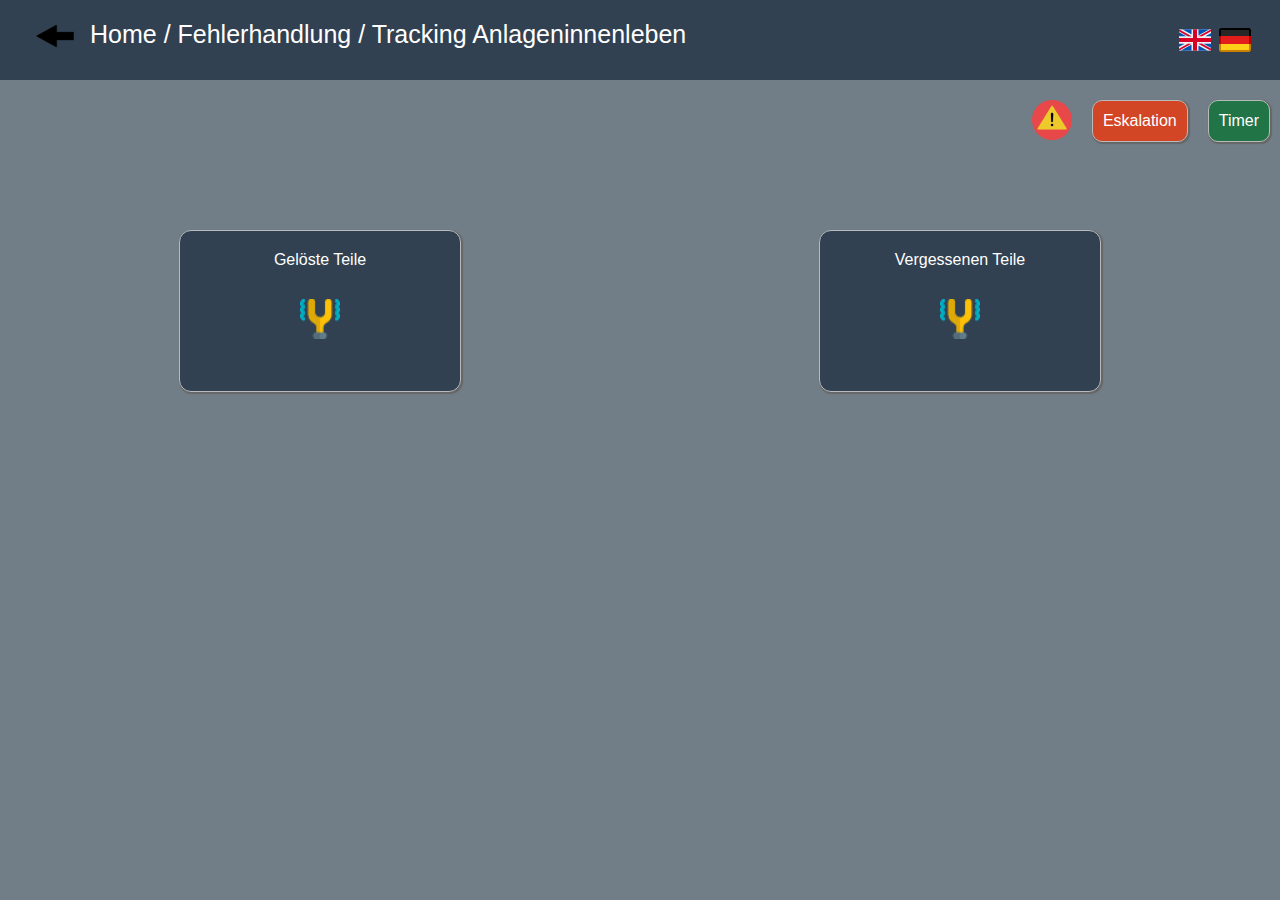
==== IT II WebApplication/fehlerHandlung/Anlageninnenleben.html @ a57b3367 "Added Files" ====
<!DOCTYPE html>
<html lang="en" dir="ltr">

<head>
  <meta charset="utf-8">
  <link rel="stylesheet" href="..\Home\style.css">
  <link rel="stylesheet" href="..\fehlerHandlung\fehler.css">
  <title>Innovation Technology II</title>
</head>

<body>
  <div id="top">
    <div class="logo">
      <a href="..\fehlerHandlung\fehler.html"> <img src="..\image\arrow.png" alt="pfeil"
                    style="width:50px;height:30px;vertical-align :middle; "></a>
                    <p>Home / Fehlerhandlung / Tracking Anlageninnenleben</p>
    </div>
    <div class="languages">
      <img src="..\image\British.png" alt="">
      <img style="margin-bottom: 4px;" src="..\image\germany.png" alt="">
    </div>
  </div>

  <div id="actionbar">
    <div class="actionbar-icons">
      <a href="#"><img src="..\image\warning.png" alt=""></a>
      <a href="" class="actionbar-escalation">Eskalation</a>
      <a href="" class="actionbar-timer">Timer</a>
    </div>
  </div>

  <div id="menu">
    <a href="#">
      <div onclick="fehlerDisplay()" class="gelöste-teile">
       Gelöste Teile
        <div>
          <img src="..\image\vibration.png" alt="">
        </div>
      </div>
    </a>

    <a href="#">
      <div onclick="fehlerDisplay()" class="vergessenen-teile">
        Vergessenen Teile
        <div>
          <img src="..\image\vibration.png" alt="">
        </div>
      </div>
    </a>
  </div>


      <div class="fehler fehler-gelöste-teile">
        <div class="fehler-detail">
          <div class="fehler-image">
            <img src="..\image\blank-photo.png" alt="">
          </div>
          <div class="fehler-description">
            <h2>Step 1</h2>
            <p>Lorem ipsum dolor sit amet, consectetur adipisicing elit, sed do eiusmod tempor incididunt ut labore et dolore magna aliqua. Ut enim ad minim veniam, quis nostrud exercitation ullamco laboris nisi ut aliquip ex ea commodo consequat. Duis aute irure dolor in reprehenderit in voluptate velit esse cillum dolore eu fugiat nulla pariatur.</p>
          </div>

        </div>
        <div class="fehler-detail">
          <div class="fehler-image">
            <img src="..\image\blank-photo.png" alt="">
          </div>
          <div class="fehler-description">
            <h2>Step 2</h2>
            <p>Lorem ipsum dolor sit amet, consectetur adipisicing elit, sed do eiusmod tempor incididunt ut labore et dolore magna aliqua. Ut enim ad minim veniam, quis nostrud exercitation ullamco laboris nisi ut aliquip ex ea commodo consequat. Duis aute irure dolor in reprehenderit in voluptate velit esse cillum dolore eu fugiat nulla pariatur.</p>
          </div>

        </div>
          </div>
        <div class="slider-controls">
              <span id="prev" class="prev">Previous</span>
              <span id="indicators" class="indicators">
              </span>
              <span id="next" class="next">Next</span>
            </div>




    <script src="..\fehlerHandlung\fehler-slider.js">

    </script>
</body>

</html>
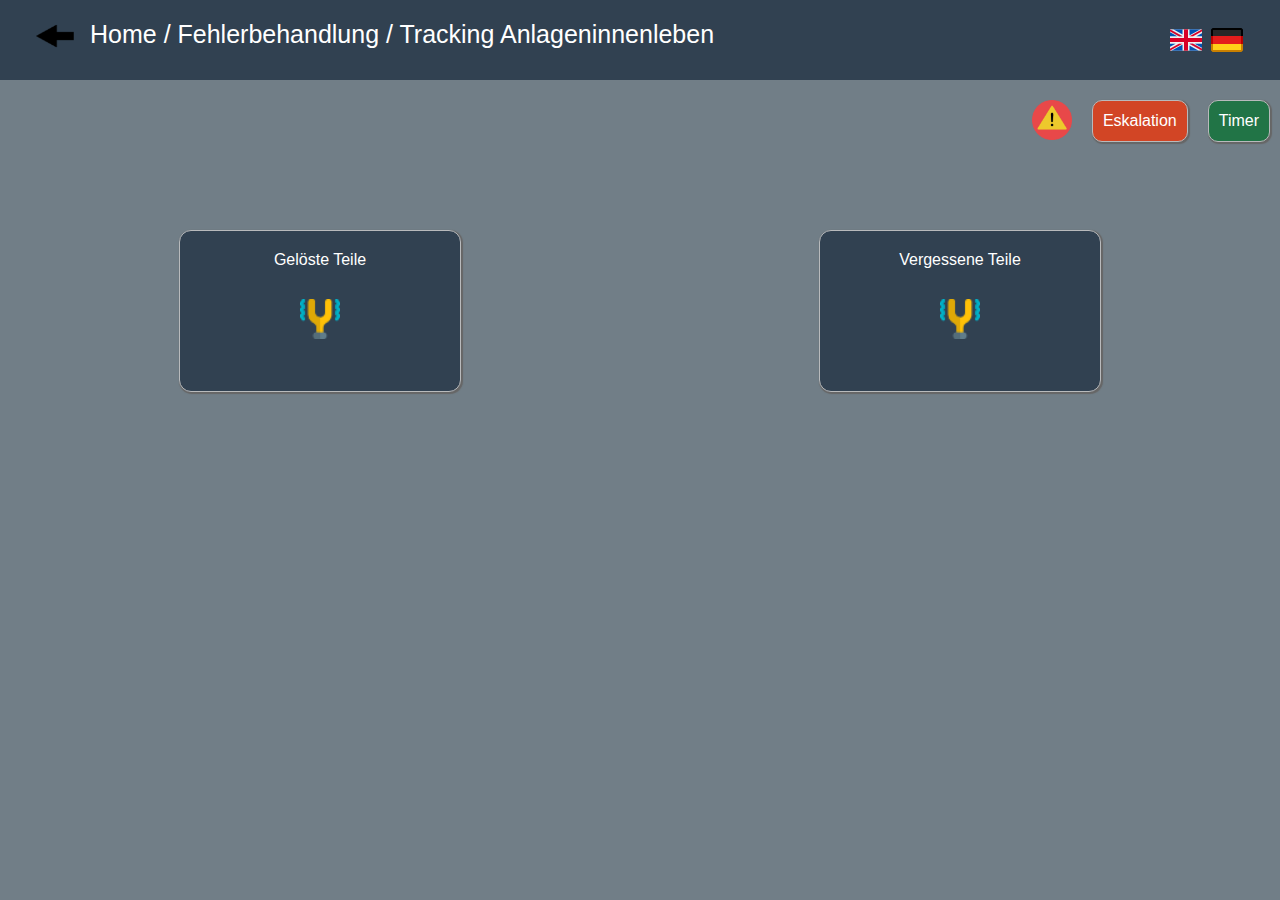
==== commit 4c3aa7bd: "Update Anlageninnenleben.html" ====
--- a/IT II WebApplication/fehlerHandlung/Anlageninnenleben.html
+++ b/IT II WebApplication/fehlerHandlung/Anlageninnenleben.html
@@ -13,11 +13,12 @@
     <div class="logo">
       <a href="..\fehlerHandlung\fehler.html"> <img src="..\image\arrow.png" alt="pfeil"
                     style="width:50px;height:30px;vertical-align :middle; "></a>
-                    <p>Home / Fehlerhandlung / Tracking Anlageninnenleben</p>
+                    <p>Home / Fehlerbehandlung / Tracking Anlageninnenleben</p>
     </div>
     <div class="languages">
       <img src="..\image\British.png" alt="">
       <img style="margin-bottom: 4px;" src="..\image\germany.png" alt="">
+	  <img style="margin-bottom: 4px;" src="..\image\Vietnam.png" alt="">
     </div>
   </div>
 
@@ -41,7 +42,7 @@
 
     <a href="#">
       <div onclick="fehlerDisplay()" class="vergessenen-teile">
-        Vergessenen Teile
+        Vergessene Teile
         <div>
           <img src="..\image\vibration.png" alt="">
         </div>
